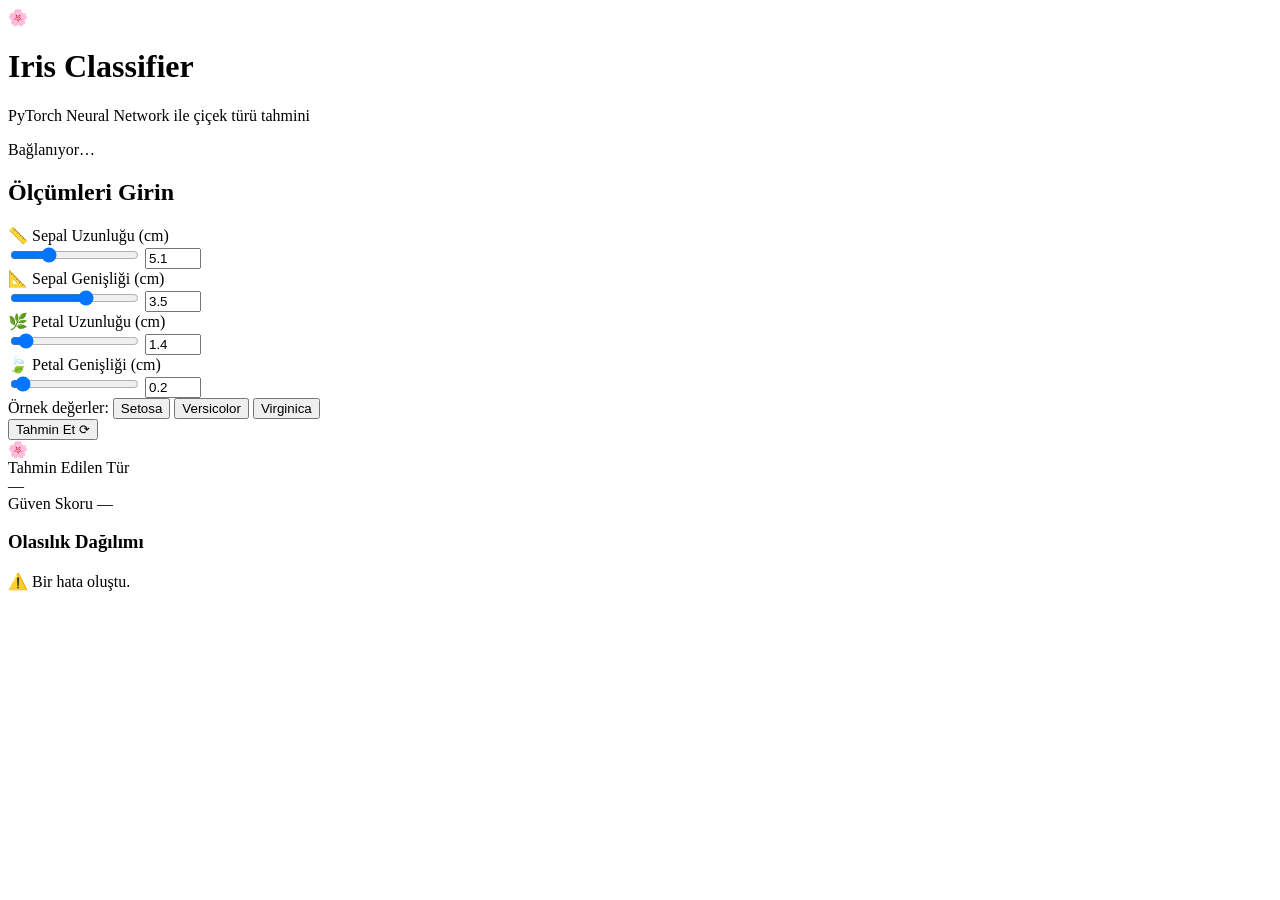
==== IrisClassifierWebApp/static/index.html @ aa60b77b "frontend with claude" ====
<!DOCTYPE html>
<html lang="tr">
<head>
  <meta charset="UTF-8" />
  <meta name="viewport" content="width=device-width, initial-scale=1.0" />
  <meta name="description" content="Iris çiçeği türünü tahmin eden PyTorch + FastAPI tabanlı sınıflandırıcı." />
  <title>🌸 Iris Classifier</title>
  <link rel="preconnect" href="https://fonts.googleapis.com" />
  <link rel="preconnect" href="https://fonts.gstatic.com" crossorigin />
  <link href="https://fonts.googleapis.com/css2?family=Inter:wght@300;400;500;600;700&display=swap" rel="stylesheet" />
  <link rel="stylesheet" href="/static/style.css" />
</head>
<body>
  <div class="bg-orbs">
    <div class="orb orb-1"></div>
    <div class="orb orb-2"></div>
    <div class="orb orb-3"></div>
  </div>

  <main class="container">
    <!-- Header -->
    <header class="header">
      <div class="header-icon">🌸</div>
      <h1>Iris Classifier</h1>
      <p class="subtitle">PyTorch Neural Network ile çiçek türü tahmini</p>
      <div class="status-badge" id="statusBadge">
        <span class="status-dot" id="statusDot"></span>
        <span id="statusText">Bağlanıyor…</span>
      </div>
    </header>

    <!-- Input Card -->
    <div class="card input-card">
      <h2>Ölçümleri Girin</h2>

      <div class="inputs-grid">
        <!-- Sepal Length -->
        <div class="input-group">
          <label for="sepalLength">
            <span class="label-icon">📏</span>
            Sepal Uzunluğu (cm)
          </label>
          <div class="slider-row">
            <input type="range" id="sepalLengthSlider" min="4.0" max="8.0" step="0.1" value="5.1" />
            <input type="number" id="sepalLength" min="4.0" max="8.0" step="0.1" value="5.1" />
          </div>
        </div>

        <!-- Sepal Width -->
        <div class="input-group">
          <label for="sepalWidth">
            <span class="label-icon">📐</span>
            Sepal Genişliği (cm)
          </label>
          <div class="slider-row">
            <input type="range" id="sepalWidthSlider" min="2.0" max="4.5" step="0.1" value="3.5" />
            <input type="number" id="sepalWidth" min="2.0" max="4.5" step="0.1" value="3.5" />
          </div>
        </div>

        <!-- Petal Length -->
        <div class="input-group">
          <label for="petalLength">
            <span class="label-icon">🌿</span>
            Petal Uzunluğu (cm)
          </label>
          <div class="slider-row">
            <input type="range" id="petalLengthSlider" min="1.0" max="7.0" step="0.1" value="1.4" />
            <input type="number" id="petalLength" min="1.0" max="7.0" step="0.1" value="1.4" />
          </div>
        </div>

        <!-- Petal Width -->
        <div class="input-group">
          <label for="petalWidth">
            <span class="label-icon">🍃</span>
            Petal Genişliği (cm)
          </label>
          <div class="slider-row">
            <input type="range" id="petalWidthSlider" min="0.1" max="2.5" step="0.1" value="0.2" />
            <input type="number" id="petalWidth" min="0.1" max="2.5" step="0.1" value="0.2" />
          </div>
        </div>
      </div>

      <!-- Presets -->
      <div class="presets">
        <span class="presets-label">Örnek değerler:</span>
        <button class="preset-btn" id="presetSetosa" data-sl="5.1" data-sw="3.5" data-pl="1.4" data-pw="0.2">Setosa</button>
        <button class="preset-btn" id="presetVersicolor" data-sl="5.9" data-sw="3.0" data-pl="4.2" data-pw="1.5">Versicolor</button>
        <button class="preset-btn" id="presetVirginica" data-sl="6.7" data-sw="3.0" data-pl="5.6" data-pw="2.4">Virginica</button>
      </div>

      <button class="predict-btn" id="predictBtn">
        <span class="btn-text">Tahmin Et</span>
        <span class="btn-spinner hidden" id="btnSpinner">⟳</span>
      </button>
    </div>

    <!-- Result Card -->
    <div class="card result-card hidden" id="resultCard">
      <div class="result-header">
        <div class="result-flower" id="resultFlower">🌸</div>
        <div class="result-info">
          <div class="result-label">Tahmin Edilen Tür</div>
          <div class="result-species" id="resultSpecies">—</div>
          <div class="confidence-row">
            <span class="confidence-label">Güven Skoru</span>
            <span class="confidence-value" id="confidenceValue">—</span>
          </div>
        </div>
      </div>

      <div class="prob-section">
        <h3>Olasılık Dağılımı</h3>
        <div class="prob-bars" id="probBars"></div>
      </div>
    </div>

    <!-- Error -->
    <div class="error-toast hidden" id="errorToast">
      <span>⚠️</span> <span id="errorMsg">Bir hata oluştu.</span>
    </div>
  </main>

  <script src="/static/script.js"></script>
</body>
</html>
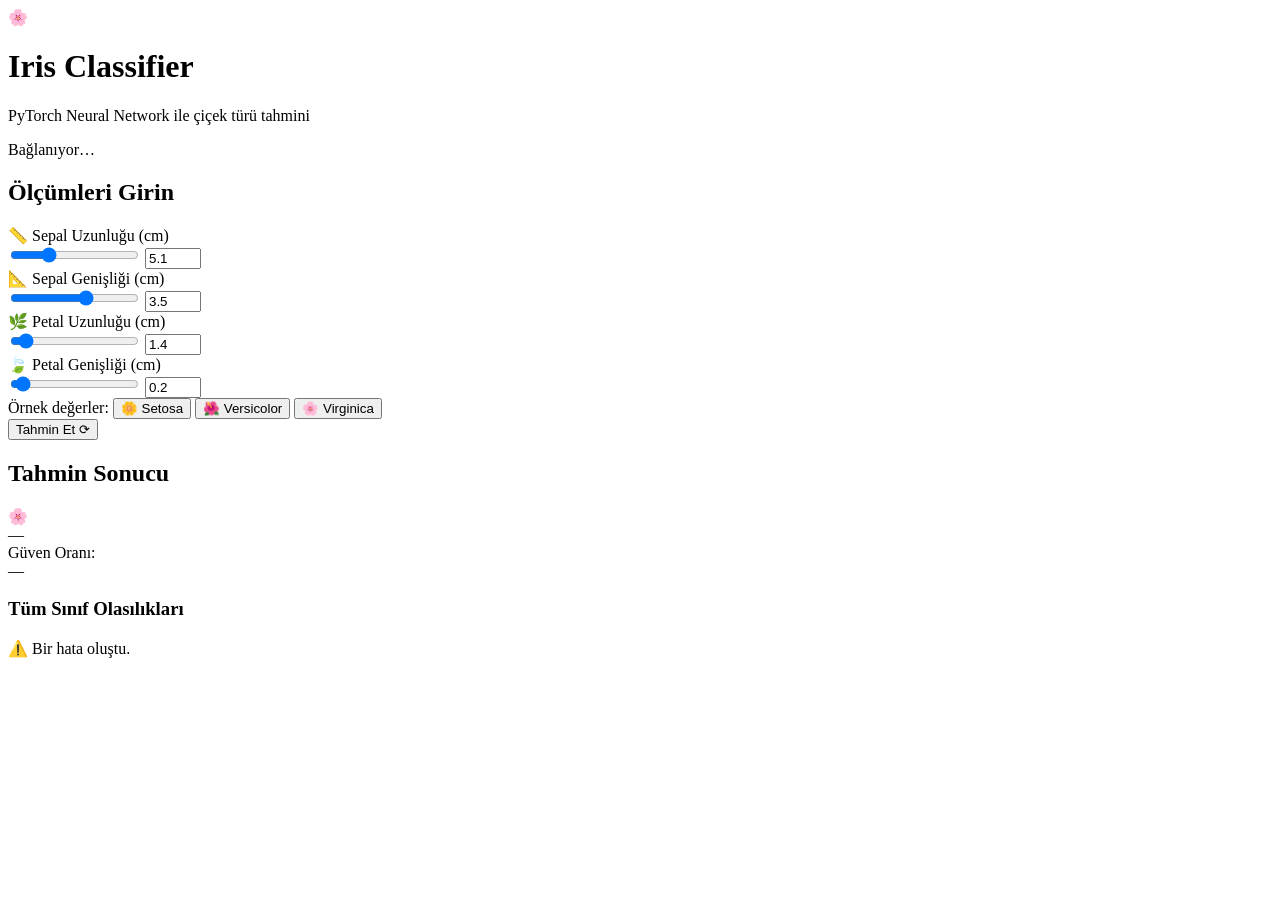
==== commit a41da1bf: "tahmin sonucu görme" ====
--- a/IrisClassifierWebApp/static/index.html
+++ b/IrisClassifierWebApp/static/index.html
@@ -18,64 +18,49 @@
   </div>
 
   <main class="container">
-    <!-- Header -->
+
+    <!-- ── Header ── -->
     <header class="header">
       <div class="header-icon">🌸</div>
       <h1>Iris Classifier</h1>
       <p class="subtitle">PyTorch Neural Network ile çiçek türü tahmini</p>
-      <div class="status-badge" id="statusBadge">
+      <div class="status-badge">
         <span class="status-dot" id="statusDot"></span>
         <span id="statusText">Bağlanıyor…</span>
       </div>
     </header>
 
-    <!-- Input Card -->
+    <!-- ── Input Card ── -->
     <div class="card input-card">
       <h2>Ölçümleri Girin</h2>
 
       <div class="inputs-grid">
-        <!-- Sepal Length -->
         <div class="input-group">
-          <label for="sepalLength">
-            <span class="label-icon">📏</span>
-            Sepal Uzunluğu (cm)
-          </label>
+          <label for="sepalLength"><span class="label-icon">📏</span> Sepal Uzunluğu (cm)</label>
           <div class="slider-row">
             <input type="range" id="sepalLengthSlider" min="4.0" max="8.0" step="0.1" value="5.1" />
             <input type="number" id="sepalLength" min="4.0" max="8.0" step="0.1" value="5.1" />
           </div>
         </div>
 
-        <!-- Sepal Width -->
         <div class="input-group">
-          <label for="sepalWidth">
-            <span class="label-icon">📐</span>
-            Sepal Genişliği (cm)
-          </label>
+          <label for="sepalWidth"><span class="label-icon">📐</span> Sepal Genişliği (cm)</label>
           <div class="slider-row">
             <input type="range" id="sepalWidthSlider" min="2.0" max="4.5" step="0.1" value="3.5" />
             <input type="number" id="sepalWidth" min="2.0" max="4.5" step="0.1" value="3.5" />
           </div>
         </div>
 
-        <!-- Petal Length -->
         <div class="input-group">
-          <label for="petalLength">
-            <span class="label-icon">🌿</span>
-            Petal Uzunluğu (cm)
-          </label>
+          <label for="petalLength"><span class="label-icon">🌿</span> Petal Uzunluğu (cm)</label>
           <div class="slider-row">
             <input type="range" id="petalLengthSlider" min="1.0" max="7.0" step="0.1" value="1.4" />
             <input type="number" id="petalLength" min="1.0" max="7.0" step="0.1" value="1.4" />
           </div>
         </div>
 
-        <!-- Petal Width -->
         <div class="input-group">
-          <label for="petalWidth">
-            <span class="label-icon">🍃</span>
-            Petal Genişliği (cm)
-          </label>
+          <label for="petalWidth"><span class="label-icon">🍃</span> Petal Genişliği (cm)</label>
           <div class="slider-row">
             <input type="range" id="petalWidthSlider" min="0.1" max="2.5" step="0.1" value="0.2" />
             <input type="number" id="petalWidth" min="0.1" max="2.5" step="0.1" value="0.2" />
@@ -86,41 +71,38 @@
       <!-- Presets -->
       <div class="presets">
         <span class="presets-label">Örnek değerler:</span>
-        <button class="preset-btn" id="presetSetosa" data-sl="5.1" data-sw="3.5" data-pl="1.4" data-pw="0.2">Setosa</button>
-        <button class="preset-btn" id="presetVersicolor" data-sl="5.9" data-sw="3.0" data-pl="4.2" data-pw="1.5">Versicolor</button>
-        <button class="preset-btn" id="presetVirginica" data-sl="6.7" data-sw="3.0" data-pl="5.6" data-pw="2.4">Virginica</button>
+        <button class="preset-btn" data-sl="5.1" data-sw="3.5" data-pl="1.4" data-pw="0.2">🌼 Setosa</button>
+        <button class="preset-btn" data-sl="5.9" data-sw="3.0" data-pl="4.2" data-pw="1.5">🌺 Versicolor</button>
+        <button class="preset-btn" data-sl="6.7" data-sw="3.0" data-pl="5.6" data-pw="2.4">🌸 Virginica</button>
       </div>
 
       <button class="predict-btn" id="predictBtn">
-        <span class="btn-text">Tahmin Et</span>
+        <span id="btnText">Tahmin Et</span>
         <span class="btn-spinner hidden" id="btnSpinner">⟳</span>
       </button>
     </div>
 
-    <!-- Result Card -->
+    <!-- ── Result Card ── -->
     <div class="card result-card hidden" id="resultCard">
-      <div class="result-header">
+      <h2 class="result-title">Tahmin Sonucu</h2>
+      <div class="result-divider"></div>
+
+      <div class="result-box">
         <div class="result-flower" id="resultFlower">🌸</div>
-        <div class="result-info">
-          <div class="result-label">Tahmin Edilen Tür</div>
-          <div class="result-species" id="resultSpecies">—</div>
-          <div class="confidence-row">
-            <span class="confidence-label">Güven Skoru</span>
-            <span class="confidence-value" id="confidenceValue">—</span>
-          </div>
-        </div>
+        <div class="result-species" id="resultSpecies">—</div>
+        <div class="confidence-label">Güven Oranı:</div>
+        <div class="confidence-value" id="confidenceValue">—</div>
       </div>
 
-      <div class="prob-section">
-        <h3>Olasılık Dağılımı</h3>
-        <div class="prob-bars" id="probBars"></div>
-      </div>
+      <h3 class="prob-title">Tüm Sınıf Olasılıkları</h3>
+      <div class="prob-bars" id="probBars"></div>
     </div>
 
-    <!-- Error -->
+    <!-- ── Error ── -->
     <div class="error-toast hidden" id="errorToast">
       <span>⚠️</span> <span id="errorMsg">Bir hata oluştu.</span>
     </div>
+
   </main>
 
   <script src="/static/script.js"></script>
